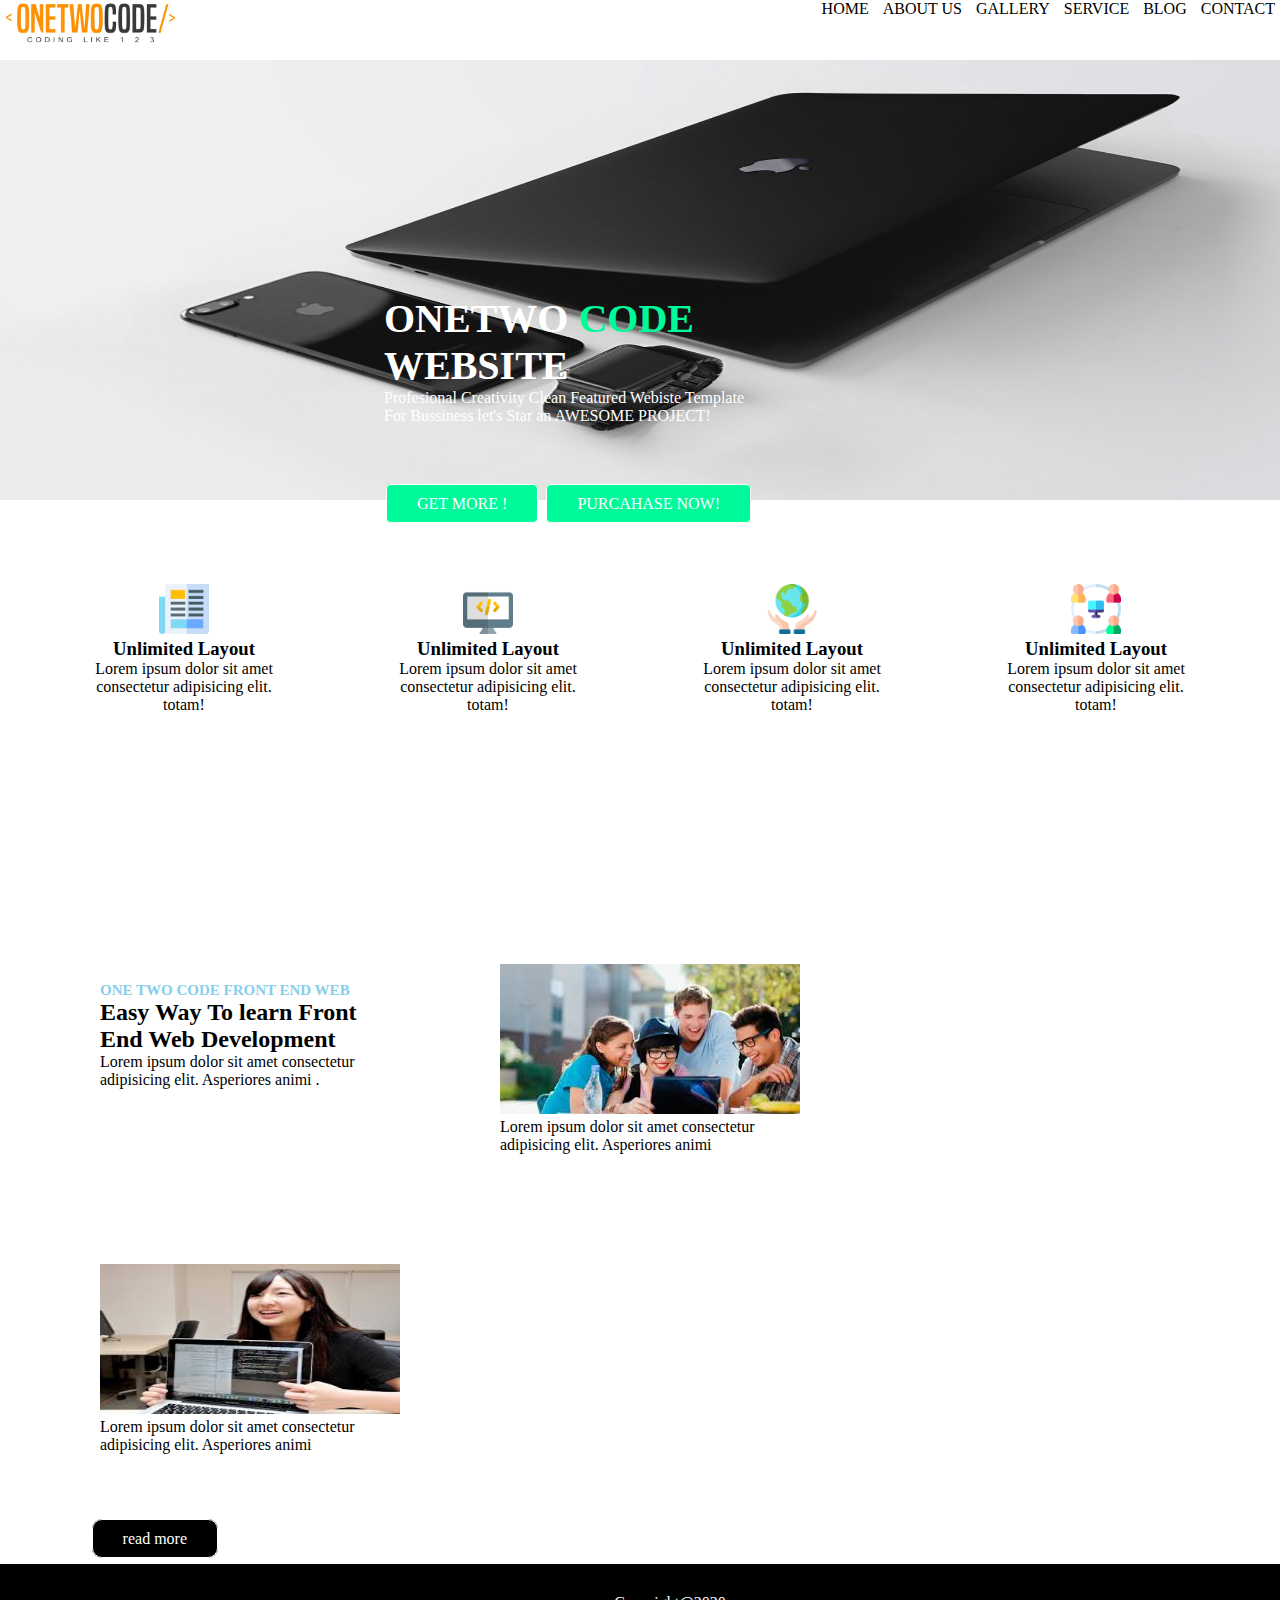
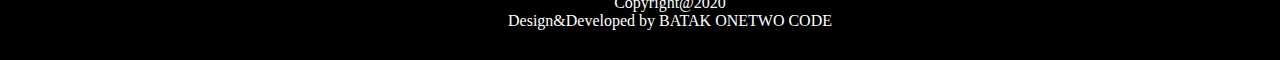
==== TUGAS.html @ 91a6e485 "Add files via upload" ====
<!DOCTYPE html>
<html lang="en">

<head>
    <meta charset="UTF-8">
    <meta name="viewport" content="width=device-width, initial-scale=1.0">
    <title>tugas</title>
    <link rel="stylesheet" type="text/css" href="style.css">
    <link rel="shortcut icon" href="https://www.flaticon.com/search?word=script">
</head>

<body>
    <header>
        <div class="main">
            <div class="logo"><img src="gambar1.png" alt=""></div>
            <ul>
                <li><a href="#kt1">HOME</a></li>
                <li><a href="#">ABOUT US</a></li>
                <li><a href="#">GALLERY</a></li>
                <li><a href="#">SERVICE</a></li>
                <li><a href="#">BLOG</a></li>
                <li><a href="#cn">CONTACT</a></li>
            </ul>
        </div>
    </header>
    <div class="back">
        <img src="13.jpg">
    </div>

    <div class="button">
        <a href="#" class="btn1">GET MORE !</a>
        <a href="#" class="btn2">PURCAHASE NOW!</a>
    </div>

    <div class="title">
        <h2>ONETWO <span>CODE</span><br> WEBSITE</h2>
        <p class="p">Profesional Creativity Clean Featured Webiste Template<br> For Bussiness let's Star an AWESOME PROJECT! </p>
    </div>

    <div class="ktk">
        <div class="kotak1">
            <img src="11.png" alt="" width="50px" height="50px">
            <h3>Unlimited Layout</h3>
            <p>Lorem ipsum dolor sit amet consectetur adipisicing elit. totam!</p>
        </div>
        <div class="kotak2">
            <img src="5.png" alt="" width="50px" height="50px">
            <h3 id="kt1">Unlimited Layout</h3>
            <p>Lorem ipsum dolor sit amet consectetur adipisicing elit. totam!</p>
        </div>
        <div class="kotak3">
            <img src="save.png" alt="" width="50px" height="50px">
            <h3>Unlimited Layout</h3>
            <p>Lorem ipsum dolor sit amet consectetur adipisicing elit. totam!</p>
        </div>
        <div class="kotak4">
            <img src="group.png" alt="" width="50px" height="50px">
            <h3>Unlimited Layout</h3>
            <p>Lorem ipsum dolor sit amet consectetur adipisicing elit. totam!</p>
        </div>

    </div>

    <div class="button2">
        <a href="https://www.petanikode.com/" class="btn3">read more</a>
    </div>

    <div id="cn" class="close">
        <div class="awal">
            <img src="" alt="">
            <h3>ONE TWO CODE FRONT END WEB</h3>
            <h2>Easy Way To learn Front End Web Development</h2>
            <p>Lorem ipsum dolor sit amet consectetur adipisicing elit. Asperiores animi .</p>
        </div>
        <div class="tengah">
            <img class="r" src="23.jpg" alt="" width="300px" height="150px">
            <p>Lorem ipsum dolor sit amet consectetur adipisicing elit. Asperiores animi</p>
        </div>
        <div class="terakhir">
            <img class="gmb" src="43.jpg" alt="" width="300px" height="150px">
            <p>Lorem ipsum dolor sit amet consectetur adipisicing elit. Asperiores animi</p>
        </div>
    </div>

    <footer>
        <p>Copyright@2020</p>
        <p>Design&Developed by BATAK ONETWO CODE</p>

    </footer>



</body>

</html>
---- style.css ----
* {
    margin: 0px;
    padding: 0px;
    font-family: century Georgia, 'Times New Roman', Times, serif;
}

header {
    background-color: white;
    height: 5px;
    background-size: cover;
    width: 100%;
    /*supaya header memenuhi layar*/
    z-index: 1000;
    /*z-index dgn nilai besar berfungsi supaya header selalu tampil didepan*/
    position: fixed;
    height: 60px;
}

ul {
    list-style-type: none;
    float: right;
}

ul li {
    display: inline-block;
}

ul li a {
    text-decoration: none;
    color: black;
    padding: 5px 5px;
    border: 1px solid transparent white;
}

ul li a:hover {
    background-color: mediumspringgreen;
}

.back img {
    width: 110%;
    height: 500px;
}

.logo img {
    float: left;
    width: 180px;
    height: auto;
}

.title {
    position: absolute;
    top: 40%;
    left: 30%;
    transform: translateX(-50%);
    transform: translateY(-50%);
}

.title h2 {
    font-size: 40px;
    color: white;
}

p.p {
    color: white;
}

span {
    color: mediumspringgreen;
}

.button {
    position: absolute;
    top: 55%;
    left: 30%;
    transform: translateY(-50%, 50%);
}

.btn1 {
    border: 1px solid;
    padding: 10px 30px;
    color: white;
    background-color: mediumspringgreen;
    text-decoration: none;
    transition: 0.6s ease;
    border-radius: 5px;
    margin: 2px;
}

.btn2 {
    border: 1px solid;
    padding: 10px 30px;
    color: white;
    background-color: mediumspringgreen;
    text-decoration: none;
    transition: 0.6s ease;
    border-radius: 5px;
    margin: 2px;
}

.ktk {
    margin: 10px;
    padding: 20px;
    text-align: center;
    border: 1px solid transparent white;
}

.kotak1 {
    width: 200px;
    height: 200px;
    color: black;
    display: inline-block;
    border: 1px solid transparent white;
    margin: 50px;
}

.kotak1:hover {
    background-color: mediumspringgreen;
}

.kotak2 {
    width: 200px;
    height: 200px;
    color: black;
    display: inline-block;
    margin: 50px;
}

.kotak2:hover {
    background-color: mediumspringgreen;
}

.kotak3 {
    width: 200px;
    height: 200px;
    color: black;
    display: inline-block;
    margin: 50px;
}

.kotak3:hover {
    background-color: mediumspringgreen;
}

.kotak4 {
    width: 200px;
    height: 200px;
    color: black;
    display: inline-block;
    margin: 50px;
}

.kotak4:hover {
    background-color: mediumspringgreen;
}

.close {
    color: black;
    display: inline-block;
    border: 1px solid transparent white;
    margin: 50px;
}

.awal {
    width: 300px;
    height: 200px;
    color: black;
    display: inline-block;
    margin: 50px;
}

.awal {
    float: left;
}

.awal h3 {
    font-size: 15px;
    color: skyblue;
}

.awal:hover {
    background-color: mediumaquamarine;
}

.tengah {
    width: 300px;
    height: 200px;
    color: black;
    display: inline-block;
    margin: 50px;
}

.tengah:hover {
    background-color: mediumaquamarine;
}

.terakhir {
    width: 300px;
    height: 200px;
    color: black;
    display: inline-block;
    margin: 50px;
}

.terakhir:hover {
    background-color: mediumaquamarine;
}

.button2 {
    position: absolute;
    top: 170%;
    left: 7%;
}

.btn3 {
    border: 1px solid;
    padding: 10px 30px;
    color: white;
    background-color: black;
    text-decoration: none;
    transition: 1s ease;
    border-radius: 10px;
    margin: 2px;
}

footer {
    background-color: black;
    width: 100%;
    color: white;
    text-align: center;
    padding: 30px;
}
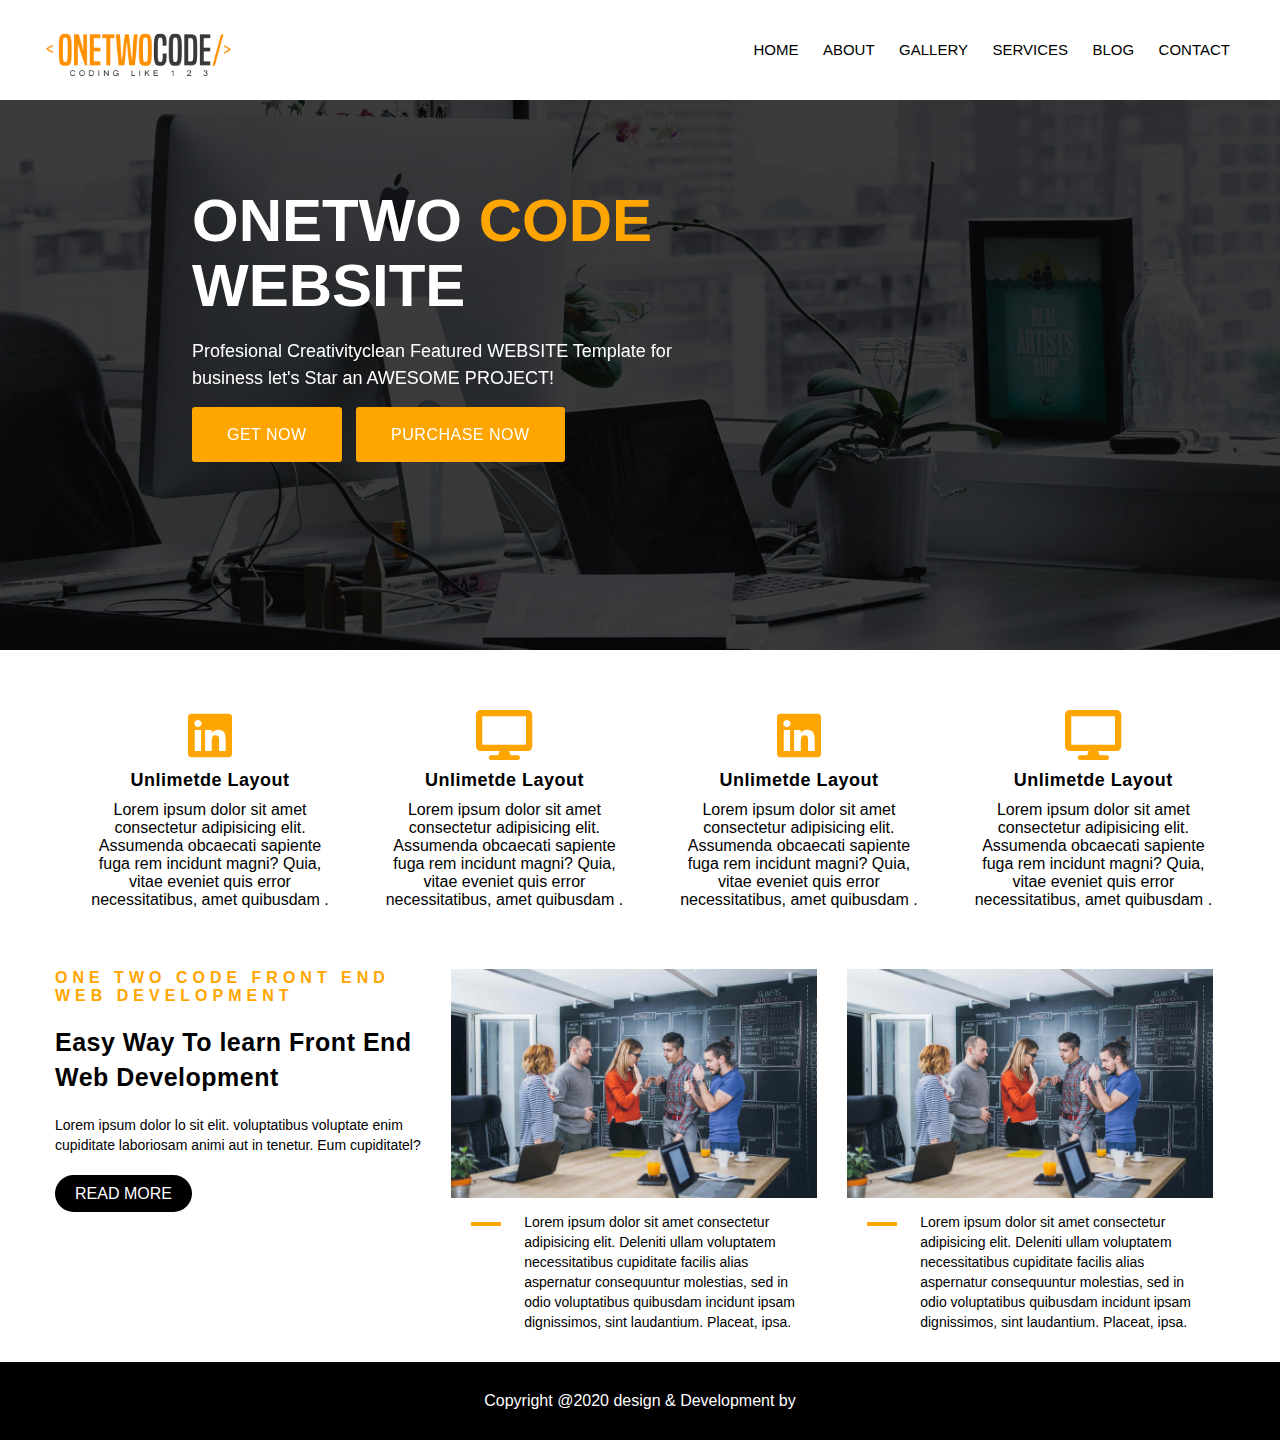
==== commit dd740139: "Update TUGAS.html" ====
--- a/TUGAS.html
+++ b/TUGAS.html
@@ -4,92 +4,130 @@
 <head>
     <meta charset="UTF-8">
     <meta name="viewport" content="width=device-width, initial-scale=1.0">
-    <title>tugas</title>
+    <title>HTML SIMPLE WEBSITE</title>
     <link rel="stylesheet" type="text/css" href="style.css">
-    <link rel="shortcut icon" href="https://www.flaticon.com/search?word=script">
+
+    <!-- fontawesome -->
+    <link rel="stylesheet" type="text/css" href="https://cdnjs.cloudflare.com/ajax/libs/font-awesome/5.13.0/css/all.min.css">
 </head>
 
 <body>
-    <header>
+    <div class="container">
+        <!-- header -->
         <div class="main">
-            <div class="logo"><img src="gambar1.png" alt=""></div>
-            <ul>
-                <li><a href="#kt1">HOME</a></li>
-                <li><a href="#">ABOUT US</a></li>
-                <li><a href="#">GALLERY</a></li>
-                <li><a href="#">SERVICE</a></li>
-                <li><a href="#">BLOG</a></li>
-                <li><a href="#cn">CONTACT</a></li>
-            </ul>
-        </div>
-    </header>
-    <div class="back">
-        <img src="13.jpg">
-    </div>
+            <nav>
+                <div class="logo">
+                    <img src="img/onetwocodedark.png" alt="">
+                </div>
+                <ul class="menuheader">
+                    <li><a href="#">HOME</a></li>
+                    <li><a href="#">ABOUT</a></li>
+                    <li><a href="#">GALLERY</a></li>
+                    <li><a href="#">SERVICES</a></li>
+                    <li><a href="#">BLOG</a></li>
+                    <li><a href="#">CONTACT</a></li>
+                </ul>
+            </nav>
 
-    <div class="button">
-        <a href="#" class="btn1">GET MORE !</a>
-        <a href="#" class="btn2">PURCAHASE NOW!</a>
-    </div>
-
-    <div class="title">
-        <h2>ONETWO <span>CODE</span><br> WEBSITE</h2>
-        <p class="p">Profesional Creativity Clean Featured Webiste Template<br> For Bussiness let's Star an AWESOME PROJECT! </p>
-    </div>
-
-    <div class="ktk">
-        <div class="kotak1">
-            <img src="11.png" alt="" width="50px" height="50px">
-            <h3>Unlimited Layout</h3>
-            <p>Lorem ipsum dolor sit amet consectetur adipisicing elit. totam!</p>
-        </div>
-        <div class="kotak2">
-            <img src="5.png" alt="" width="50px" height="50px">
-            <h3 id="kt1">Unlimited Layout</h3>
-            <p>Lorem ipsum dolor sit amet consectetur adipisicing elit. totam!</p>
-        </div>
-        <div class="kotak3">
-            <img src="save.png" alt="" width="50px" height="50px">
-            <h3>Unlimited Layout</h3>
-            <p>Lorem ipsum dolor sit amet consectetur adipisicing elit. totam!</p>
-        </div>
-        <div class="kotak4">
-            <img src="group.png" alt="" width="50px" height="50px">
-            <h3>Unlimited Layout</h3>
-            <p>Lorem ipsum dolor sit amet consectetur adipisicing elit. totam!</p>
         </div>
 
     </div>
 
-    <div class="button2">
-        <a href="https://www.petanikode.com/" class="btn3">read more</a>
-    </div>
-
-    <div id="cn" class="close">
-        <div class="awal">
-            <img src="" alt="">
-            <h3>ONE TWO CODE FRONT END WEB</h3>
-            <h2>Easy Way To learn Front End Web Development</h2>
-            <p>Lorem ipsum dolor sit amet consectetur adipisicing elit. Asperiores animi .</p>
-        </div>
-        <div class="tengah">
-            <img class="r" src="23.jpg" alt="" width="300px" height="150px">
-            <p>Lorem ipsum dolor sit amet consectetur adipisicing elit. Asperiores animi</p>
-        </div>
-        <div class="terakhir">
-            <img class="gmb" src="43.jpg" alt="" width="300px" height="150px">
-            <p>Lorem ipsum dolor sit amet consectetur adipisicing elit. Asperiores animi</p>
+    <!-- slider -->
+    <div class="slider">
+        <div class="tittle-slider">
+            <h1>ONETWO <span>CODE</span> WEBSITE</h1>
+            <p> Profesional Creativityclean Featured WEBSITE Template for business let's Star an AWESOME PROJECT!
+            </p>
+            <a href="#" class="button-slider">GET NOW</a>
+            <a href="#" class="button-slider">PURCHASE NOW</a>
         </div>
     </div>
 
+    <!-- konten -->
+    <div class="main">
+        <div class="flex-container">
+            <div class="flex-items">
+                <i class="fab fa-linkedin icon-color"></i>
+                <h5>Unlimetde Layout</h5>
+                <p>Lorem ipsum dolor sit amet consectetur adipisicing elit. Assumenda obcaecati sapiente fuga rem incidunt magni? Quia, vitae eveniet quis error necessitatibus, amet quibusdam .</p>
+
+
+            </div>
+            <div class="flex-items">
+                <i class="fas fa-desktop icon-color"></i>
+                <h5>Unlimetde Layout</h5>
+                <p>Lorem ipsum dolor sit amet consectetur adipisicing elit. Assumenda obcaecati sapiente fuga rem incidunt magni? Quia, vitae eveniet quis error necessitatibus, amet quibusdam .</p>
+
+            </div>
+
+            <div class="flex-items">
+                <i class="fab fa-linkedin icon-color"></i>
+                <h5>Unlimetde Layout</h5>
+                <p>Lorem ipsum dolor sit amet consectetur adipisicing elit. Assumenda obcaecati sapiente fuga rem incidunt magni? Quia, vitae eveniet quis error necessitatibus, amet quibusdam .</p>
+
+
+            </div>
+
+
+            <div class="flex-items">
+                <i class="fas fa-desktop icon-color"></i>
+                <h5>Unlimetde Layout</h5>
+                <p>Lorem ipsum dolor sit amet consectetur adipisicing elit. Assumenda obcaecati sapiente fuga rem incidunt magni? Quia, vitae eveniet quis error necessitatibus, amet quibusdam .</p>
+
+            </div>
+        </div>
+        <!-- konten 2&3 -->
+        <div class="flex-container">
+            <div class="flex-item2">
+                <h6>ONE TWO CODE FRONT END WEB DEVELOPMENT</h6>
+                <h3>Easy Way To learn Front End Web Development</h3>
+                <p>Lorem ipsum dolor lo sit elit. voluptatibus voluptate enim cupiditate laboriosam animi aut in tenetur. Eum cupiditatel?</p>
+                <a href="#" class="button-conten2">READ MORE</a>
+
+            </div>
+
+            <div class="flex-item2">
+                <div class="gambar-conten">
+                    <img src="img/2.jpg" alt="">
+                </div>
+                <div class="garis-conten"></div>
+                <div class="pragraf-conten">
+                    <p>
+                        Lorem ipsum dolor sit amet consectetur adipisicing elit. Deleniti ullam voluptatem necessitatibus cupiditate facilis alias aspernatur consequuntur molestias, sed in odio voluptatibus quibusdam incidunt ipsam dignissimos, sint laudantium. Placeat, ipsa.
+                    </p>
+                </div>
+
+            </div>
+
+            <div class="flex-item2">
+                <div class="gambar-conten">
+                    <img src="img/2.jpg" alt="">
+                </div>
+                <div class="garis-conten"></div>
+                <div class="pragraf-conten">
+                    <p>
+                        Lorem ipsum dolor sit amet consectetur adipisicing elit. Deleniti ullam voluptatem necessitatibus cupiditate facilis alias aspernatur consequuntur molestias, sed in odio voluptatibus quibusdam incidunt ipsam dignissimos, sint laudantium. Placeat, ipsa.
+                    </p>
+                </div>
+
+            </div>
+
+        </div>
+
+    </div>
+
+    <div class="clear"></div>
+
+    <!-- footer -->
     <footer>
-        <p>Copyright@2020</p>
-        <p>Design&Developed by BATAK ONETWO CODE</p>
-
+        <div>
+            Copyright @2020 design & Development by
+        </div>
     </footer>
 
 
 
 </body>
 
-</html>+</html>
--- a/style.css
+++ b/style.css
@@ -1,231 +1,203 @@
 * {
-    margin: 0px;
-    padding: 0px;
-    font-family: century Georgia, 'Times New Roman', Times, serif;
-}
-
-header {
+    margin: 0;
+    padding: 0;
+    font-family: sans-serif;
+    box-sizing: border-box;
+}
+
+.container {
+    width: 100%;
+    height: auto;
     background-color: white;
-    height: 5px;
-    background-size: cover;
-    width: 100%;
-    /*supaya header memenuhi layar*/
-    z-index: 1000;
-    /*z-index dgn nilai besar berfungsi supaya header selalu tampil didepan*/
     position: fixed;
-    height: 60px;
-}
-
-ul {
+}
+
+.main {
+    max-width: 1200px;
+    height: auto;
+    margin: 0px auto;
+}
+
+nav {
+    width: 100%;
+    height: auto;
+}
+
+.main .logo img {
+    height: 50px;
+    line-height: 100px;
+    float: left;
+    position: relative;
+    top: 30px;
+}
+
+.menuheader {
+    float: right;
+}
+
+.menuheader li {
     list-style-type: none;
-    float: right;
-}
-
-ul li {
     display: inline-block;
 }
 
-ul li a {
+.menuheader li a {
     text-decoration: none;
     color: black;
-    padding: 5px 5px;
-    border: 1px solid transparent white;
-}
-
-ul li a:hover {
-    background-color: mediumspringgreen;
-}
-
-.back img {
-    width: 110%;
-    height: 500px;
-}
-
-.logo img {
+    line-height: 100px;
+    letter-spacing: 0;
+    font-size: 15px;
+    padding: 10px 10px;
+}
+
+.menuheader li a:hover {
+    background-color: orange;
+}
+
+
+/* slider */
+
+.slider {
+    width: 100%;
+    height: 650px;
+    background-image: url(img/1.jpg);
+    background-size: cover;
+    background-position: center;
+    display: flex;
+    align-items: center;
+}
+
+.slider .tittle-slider {
+    width: 40%;
+    position: absolute;
+    height: auto;
+    left: 15%;
+}
+
+.slider .tittle-slider h1 {
+    color: white;
+    font-size: 60px;
+    line-height: 65px;
+}
+
+.slider .tittle-slider p {
+    font-size: 18px;
+    color: white;
+    line-height: 1.5;
+    margin-top: 20px;
+}
+
+.slider .tittle-slider h1 span {
+    color: orange;
+}
+
+.slider .tittle-slider .button-slider {
+    color: white;
+    padding: 15px 35px;
+    background-color: orange;
+    display: inline-block;
+    text-decoration: none;
+    margin-top: 15px;
+    border-radius: 3px;
+    margin-right: 10px;
+    line-height: 25px;
+    letter-spacing: 0.5px;
+}
+
+.slider .tittle-slider .button-slider:hover {
+    background-color: palegreen;
+    transition: 0.5s;
+}
+
+
+/* konten */
+
+.flex-container {
+    margin-top: 60px;
+    flex-direction: row;
+}
+
+.main .flex-container .flex-items {
+    width: 20%;
+    display: inline-block;
+    text-align: center;
+    margin-left: 50px;
+}
+
+.main .flex-container .flex-items h5 {
+    font-size: 18px;
+    letter-spacing: 0.5px;
+    margin: 10px 0px;
+}
+
+.main .flex-container .flex-items .icon-color {
+    font-size: 50px;
+    color: orange;
+}
+
+
+/* konten 2&3 */
+
+.flex-item2 {
+    width: 33%;
+    height: auto;
+    padding: 0px 15px;
     float: left;
-    width: 180px;
-    height: auto;
-}
-
-.title {
-    position: absolute;
-    top: 40%;
-    left: 30%;
-    transform: translateX(-50%);
-    transform: translateY(-50%);
-}
-
-.title h2 {
-    font-size: 40px;
-    color: white;
-}
-
-p.p {
-    color: white;
-}
-
-span {
-    color: mediumspringgreen;
-}
-
-.button {
-    position: absolute;
-    top: 55%;
-    left: 30%;
-    transform: translateY(-50%, 50%);
-}
-
-.btn1 {
-    border: 1px solid;
-    padding: 10px 30px;
-    color: white;
-    background-color: mediumspringgreen;
+}
+
+.flex-item2 h3 {
+    font-size: 25px;
+    letter-spacing: 0.5px;
+    margin-bottom: 20px;
+    line-height: 35px;
+}
+
+.flex-item2 h6 {
+    font-size: 16px;
+    letter-spacing: 5px;
+    margin-bottom: 20px;
+    color: orange;
+}
+
+.flex-item2 p {
+    padding-bottom: 30px;
+    font-size: 14px;
+    line-height: 20px;
+}
+
+.flex-item2 .button-conten2 {
+    color: white;
     text-decoration: none;
-    transition: 0.6s ease;
-    border-radius: 5px;
-    margin: 2px;
-}
-
-.btn2 {
-    border: 1px solid;
-    padding: 10px 30px;
-    color: white;
-    background-color: mediumspringgreen;
-    text-decoration: none;
-    transition: 0.6s ease;
-    border-radius: 5px;
-    margin: 2px;
-}
-
-.ktk {
-    margin: 10px;
-    padding: 20px;
-    text-align: center;
-    border: 1px solid transparent white;
-}
-
-.kotak1 {
-    width: 200px;
-    height: 200px;
-    color: black;
-    display: inline-block;
-    border: 1px solid transparent white;
-    margin: 50px;
-}
-
-.kotak1:hover {
-    background-color: mediumspringgreen;
-}
-
-.kotak2 {
-    width: 200px;
-    height: 200px;
-    color: black;
-    display: inline-block;
-    margin: 50px;
-}
-
-.kotak2:hover {
-    background-color: mediumspringgreen;
-}
-
-.kotak3 {
-    width: 200px;
-    height: 200px;
-    color: black;
-    display: inline-block;
-    margin: 50px;
-}
-
-.kotak3:hover {
-    background-color: mediumspringgreen;
-}
-
-.kotak4 {
-    width: 200px;
-    height: 200px;
-    color: black;
-    display: inline-block;
-    margin: 50px;
-}
-
-.kotak4:hover {
-    background-color: mediumspringgreen;
-}
-
-.close {
-    color: black;
-    display: inline-block;
-    border: 1px solid transparent white;
-    margin: 50px;
-}
-
-.awal {
-    width: 300px;
-    height: 200px;
-    color: black;
-    display: inline-block;
-    margin: 50px;
-}
-
-.awal {
+    background-color: black;
+    padding: 10px 20px;
+    border-radius: 20px;
+}
+
+.flex-item2 .gambar-conten img {
+    max-width: 100%;
+}
+
+.flex-item2 .garis-conten {
+    width: 30px;
+    border-bottom: 4px solid orange;
     float: left;
-}
-
-.awal h3 {
-    font-size: 15px;
-    color: skyblue;
-}
-
-.awal:hover {
-    background-color: mediumaquamarine;
-}
-
-.tengah {
-    width: 300px;
-    height: 200px;
-    color: black;
-    display: inline-block;
-    margin: 50px;
-}
-
-.tengah:hover {
-    background-color: mediumaquamarine;
-}
-
-.terakhir {
-    width: 300px;
-    height: 200px;
-    color: black;
-    display: inline-block;
-    margin: 50px;
-}
-
-.terakhir:hover {
-    background-color: mediumaquamarine;
-}
-
-.button2 {
-    position: absolute;
-    top: 170%;
-    left: 7%;
-}
-
-.btn3 {
-    border: 1px solid;
-    padding: 10px 30px;
+    margin-left: 20px;
+    margin-top: 20px;
+}
+
+.flex-item2 .pragraf-conten {
+    float: right;
+    width: 80%;
+    margin-top: 10px;
+}
+
+.clear {
+    clear: both;
+}
+
+footer {
+    width: 100%;
     color: white;
     background-color: black;
-    text-decoration: none;
-    transition: 1s ease;
-    border-radius: 10px;
-    margin: 2px;
-}
-
-footer {
-    background-color: black;
-    width: 100%;
-    color: white;
     text-align: center;
     padding: 30px;
 }